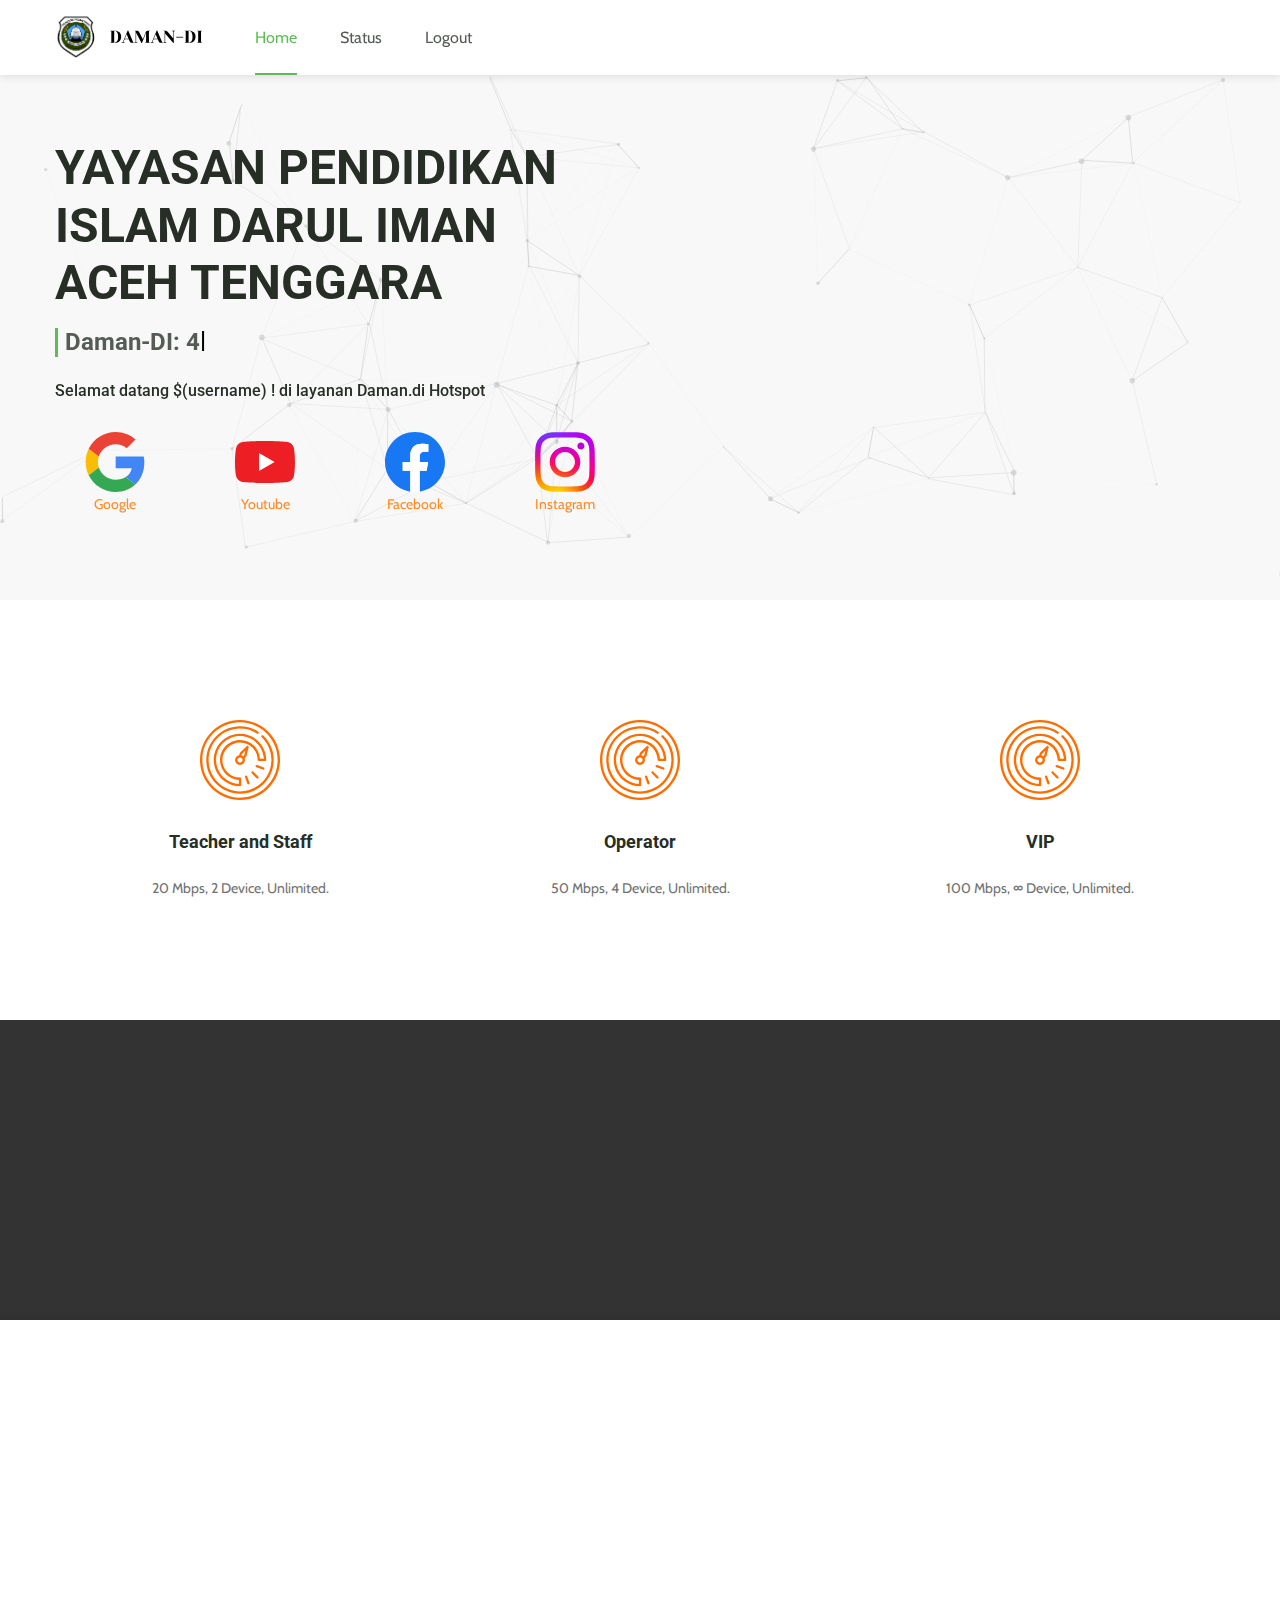
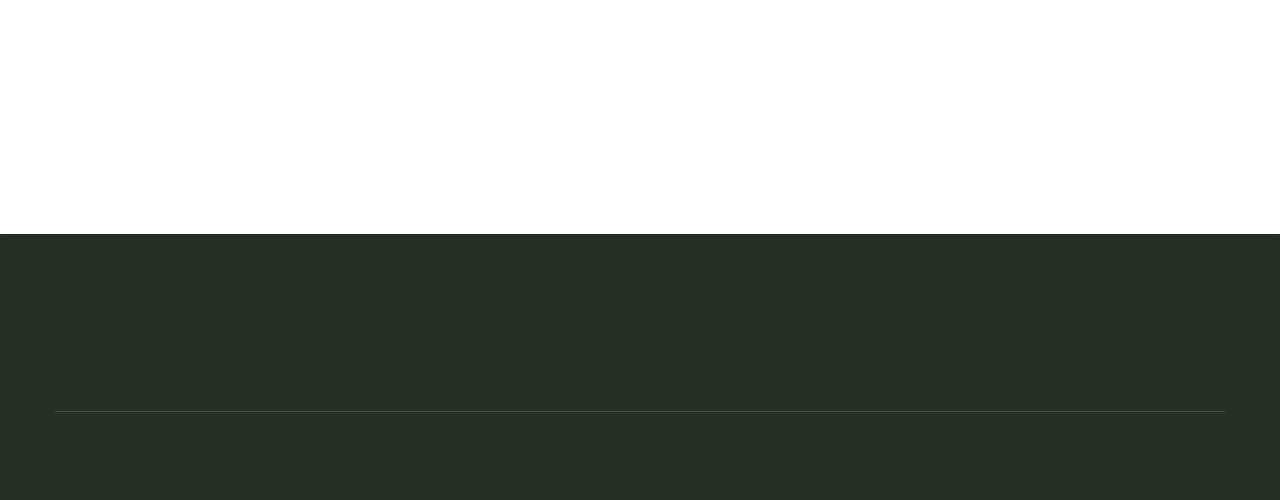
==== alogin.html @ 24079091 "daman 10" ====
﻿<!DOCTYPE html>
<html lang="en">

<head>
    <meta charset="utf-8">
    <meta name="viewport" content="width=device-width, initial-scale=1, shrink-to-fit=no">
    <title>Daman.di</title>
    <link rel="shortcut icon" type="image/svg" href="favicon.svg">
    <link href="https://fonts.googleapis.com/css?family=Cabin:400,400i,500i,700%7CRoboto:400,500,700" rel="stylesheet">
    <link rel="stylesheet" href="css\bootstrap.min.css">
    <link rel="stylesheet" href="plugins\swiper\swiper.min.css">
    <link rel="stylesheet" href="plugins\magnific-popup\magnific-popup.min.css">
    <link rel="stylesheet" href="plugins\color-switcher\color-switcher.css">
    <link rel="stylesheet" href="css\style.css">
    <link rel="stylesheet" href="css\responsive.css">
    <link rel="stylesheet" href="css\colors\theme-color-1.css">
    <link rel="stylesheet" href="css\custom.css">
</head>
<!-- 
======================================================
created     : MusGun.it
situs       : -
whatsapp    : -
ig          : @musgun.it
====================================================== 
-->
<body>
    <div class="preLoader"></div>
    <header class="header">
        <div class="main-header">
            <div class="container">
                <div class="row align-items-center">
                    <div class="col-lg-2 col-md-3 col-sm-3 col-9">
                        <div class="logo" data-animate="fadeInUp" data-delay=".7">
                            <a href="login.html"> <img src="img/Daman- DI.svg" alt="Daman.di"> </a>
                        </div>
                    </div>
                    <div class="col-lg-7 col-md-5 col-sm-3 col-3">
                        <nav data-animate="fadeInUp" data-delay=".9">
                            <div class="header-menu">
                                <ul>
                                    <li class="active"><a href="login.html">Home</a></li>
                                    <li><a href="status.html">Status</a></li>
                                    <li><a href="logout.html?erase-cookie=true">Logout</a></li>
                                </ul>
                            </div>
                        </nav>
                    </div>
                </div>
            </div>
        </div>
    </header>
    <section class="position-relative bg-light pt-4 pb-4">
        <div id="particles_js"></div>
        <div class="container">
            <div class="row justify-content-between">
                <div class="col-lg-6">
                    <div class="banner-content">
                        <h1 data-animate="fadeInUp" data-delay="1.2">YAYASAN PENDIDIKAN ISLAM DARUL IMAN ACEH TENGGARA</h1>
                        <h2 data-animate="fadeInUp" data-delay="1.3"><span class="typed"></span></h2>
                        <h4 data-animate="fadeInUp" data-delay="1.3">Selamat datang $(username) ! di layanan Daman.di Hotspot</h4></br>
                    </div>
                    <div class="row" data-animate="fadeInUp" data-delay="1.4">
                        <div class="col-md-3 col-4">
                            <div class="form-group mb-0"><a href="http://google.com" target="_blank"><img class="iconbox-media-img" src="img/img-web/google.svg" alt="Google"><p align=center style="padding-bottom: 20px;">Google</p></a></div> 
                        </div> 
                        <div class="col-md-3 col-4">
                            <div class="form-group mb-0"><a href="http://youtube.com" target="_blank"><img class="iconbox-media-img" src="img/img-web/youtube.svg" alt="Youtube"><p align=center style="padding-bottom: 20px;">Youtube</p></a></div> 
                        </div> 
                        <div class="col-md-3 col-4">
                            <div class="form-group mb-0"><a href="http://facebook.com" target="_blank"><img class="iconbox-media-img" src="img/img-web/facebook.svg" alt="Facebook"><p align=center style="padding-bottom: 20px;">Facebook</p></a></div> 
                        </div> 
                        <!-- <div class="col-md-3 col-4">
                            <div class="form-group mb-0"><a href="http://tokopedia.com" target="_blank"><img class="iconbox-media-img" src="img/img-web/tokopedia.png" alt="Tokopedia"><p align=center style="padding-bottom: 20px;">Tokopedia</p></a></div> 
                        </div>  -->
                        <!-- <div class="col-md-3 col-4">
                            <div class="form-group mb-0"><a href="https://shopee.co.id" target="_blank"><img class="iconbox-media-img" src="img/img-web/shopee.png" alt="Shopee"><p align=center style="padding-bottom: 20px;">Shopee</p></a></div> 
                        </div>  -->
                        <!-- <div class="col-md-3 col-4">
                            <div class="form-group mb-0"><a href="https://wa.me/6282120215248?text=ping" target="_blank"><img class="iconbox-media-img" src="img/img-web/whatsapp.png" alt="Whatsapp"><p align=center style="padding-bottom: 20px;">Whatsapp</p></a></div> 
                        </div> -->
                        <!-- <div class="col-md-3 col-4">
                            <div class="form-group mb-0"><a href="http://twitter.com/" target="_blank"><img class="iconbox-media-img" src="img/img-web/twitter.png" alt="Twitter"><p align=center style="padding-bottom: 20px;">Twitter</p></a></div> 
                        </div>  -->
                        <div class="col-md-3 col-4">
                            <div class="form-group mb-0"><a href="http://www.instagram.com/alpuketmerah/" target="_blank"><img class="iconbox-media-img" src="img/img-web/instagram.svg" alt="Instagram"><p align=center style="padding-bottom: 20px;">Instagram</p></a></div> 
                        </div> 
                        <!-- <div class="col-md-3 col-4">
                            <div class="form-group mb-0"><a href="http://maps.google.com/" target="_blank"><img class="iconbox-media-img" src="img/img-web/maps.png" alt="Maps"><p align=center style="padding-bottom: 20px;">Maps</p></a></div> 
                        </div>  -->
                        <!-- <div class="col-md-3 col-4">
                            <div class="form-group mb-0"><a href="http://play.google.com/" target="_blank"><img class="iconbox-media-img" src="img/img-web/playstore.png" alt="Playstore"><p align=center style="padding-bottom: 20px;">Playstore</p></a></div> 
                        </div>  -->
                        <!-- <div class="col-md-3 col-4">
                            <div class="form-group mb-0"><a href="http://drive.google.com/" target="_blank"><img class="iconbox-media-img" src="img/img-web/drive.png" alt="Drive"><p align=center style="padding-bottom: 20px;">Drive</p></a></div> 
                        </div>  -->
                        <!-- <div class="col-md-3 col-4">
                            <div class="form-group mb-0"><a href="http://mail.google.com/" target="_blank"><img class="iconbox-media-img" src="img/img-web/gmail.png" alt="Gmail"><p align=center style="padding-bottom: 20px;">Gmail</p></a></div> 
                        </div> -->
                    </div>
                </div>
                <div class="col-lg-6 d-none d-lg-block ">
                    <div class="banner-image"> <img src="img\slide.svg" alt="" data-animate="fadeInUp" data-delay="1.4" data-depth="0.2"></div>
                </div>
            </div>
        </div>
    </section>
    <section class="pt-7 pb-5-5">
        <div class="container">
            <div class="row">
                <div class="col-md-4">
                    <div class="single-feature text-center" data-animate="fadeInUp" data-delay=".1"> <img src="img\icons\vpn.svg" alt="" data-no-retina="" class="svg">
                        <h3>Teacher and Staff</h3>
                        <p>20 Mbps, 2 Device, Unlimited.</p>
                    </div>
                </div>
                <div class="col-md-4">
                    <div class="single-feature text-center" data-animate="fadeInUp" data-delay=".3"> <img src="img\icons\vpn.svg" alt="" data-no-retina="" class="svg">
                        <h3>Operator</h3>
                        <p>50 Mbps, 4 Device, Unlimited.</p>
                    </div>
                </div>
                <div class="col-md-4">
                    <div class="single-feature text-center" data-animate="fadeInUp" data-delay=".5"> <img src="img\icons\vpn.svg" alt="" data-no-retina="" class="svg">
                        <h3>VIP</h3>
                        <p>100 Mbps, ∞ Device, Unlimited.</p>
                    </div>
                </div>
            </div>
        </div>
    </section>
    <section>
        <div class="services-title position-relative pt-7" data-bg-img="img/buildings.jpg">
            <div class="container">
                <div class="row justify-content-center">
                    <div class="col-xl-6 col-lg-8">
                        <div class="section-title text-center">
                            <h2 class="text-white" data-animate="fadeInUp" data-delay=".1">About</h2>
                            <p class="text-white" data-animate="fadeInUp" data-delay=".3">Daman-DI Hotspot.</p>
                        </div>
                    </div>
                </div>
            </div>
        </div>
        <div class="services-wrap bg-white position-relative pt-5 pb-5">
            <div class="container">
                <div class="row">
                    <div class="col-lg-3 col-md-4 col-sm-6">
                        <div class="single-service" data-animate="fadeInUp" data-delay=".05"> <img src="img\icons\security.svg" alt="" data-no-retina="" class="svg">
                            <h4>Perlindungan Privacy</h4>
                        </div>
                    </div>
                    <div class="col-lg-3 col-md-4 col-sm-6">
                        <div class="single-service" data-animate="fadeInUp" data-delay=".1"> <img src="img\icons\speed.svg" alt="" data-no-retina="" class="svg">
                            <h4>Streaming Tanpa Buffer</h4>
                        </div>
                    </div>
                    <div class="col-lg-3 col-md-4 col-sm-6">
                        <div class="single-service" data-animate="fadeInUp" data-delay=".15"> <img src="img\icons\device.svg" alt="" data-no-retina="" class="svg">
                            <h4>Akses VPN</h4>
                        </div>
                    </div>
                    <div class="col-lg-3 col-md-4 col-sm-6">
                        <div class="single-service" data-animate="fadeInUp" data-delay=".2"> <img src="img\icons\internet.svg" alt="" data-no-retina="" class="svg">
                            <h4>Koneksi Internet Terenkripsi</h4>
                        </div>
                    </div>
                    <div class="col-lg-3 col-md-4 col-sm-6">
                        <div class="single-service" data-animate="fadeInUp" data-delay=".25"> <img src="img\icons\network.svg" alt="" data-no-retina="" class="svg">
                            <h4>Jangkauan Wireless Luas</h4>
                        </div>
                    </div>
                    <div class="col-lg-3 col-md-4 col-sm-6">
                        <div class="single-service" data-animate="fadeInUp" data-delay=".3"> <img src="img\icons\virus.svg" alt="" data-no-retina="" class="svg">
                            <h4>Block Konten Malicious</h4>
                        </div>
                    </div>
                    <div class="col-lg-3 col-md-4 col-sm-6">
                        <div class="single-service" data-animate="fadeInUp" data-delay=".35"> <img src="img\icons\bandwidth.svg" alt="" data-no-retina="" class="svg">
                            <h4>Unlimited Bandwidth</h4>
                        </div>
                    </div>
                    <div class="col-lg-3 col-md-4 col-sm-6">
                        <div class="single-service" data-animate="fadeInUp" data-delay=".45"> <img src="img\icons\website.svg" alt="" data-no-retina="" class="svg">
                            <h4>Block Konten Negatif</h4>
                        </div>
                    </div>
                    </div>
                </div>
                <div class="roboto text-center font-weight-medium" data-animate="fadeInUp" data-delay=".65">
                    <p>Jika ada pertanyaan silakan dm instagram <a href="https://www.instagram.com/musgun.it/?hl=id" target="_blank">@musgun.it</a> atau
                        <br>Whatsapp <a href="https://wa.me/6281361484242?text=ping" target="_blank">(+62) 81-361-484-242</a></p><p>!!! Jangan Bagikan informasi login (username/password) anda kepada orang lain !!!</p>
                        
                </div>
            </div>
        </div>
    </section>
    <!-- <section class="pricing-plans pt-7 pb-7">
        <div class="container">
            <div class="row">
                <div class="col-lg-5">
                    <div class="section-title">
                        <h2 data-animate="fadeInUp" data-delay=".1">Harga Paket</h2>
                    </div>
                </div>
            </div>
            <div class="row align-items-center">
                <div class="col-lg-5">
                    <div class="pricing-features">
                        <h3 class="cabin" data-animate="fadeInUp" data-delay=".5">The features included with this pricing plan. let’s see what features will you getting.</h3>
                        <ul class="list-unstyled list-item clearfix">
                            <li data-animate="fadeInUp" data-delay=".1"><i class="fas fa-check-circle"></i>Unlimited bandwidth</li>
                            <li data-animate="fadeInUp" data-delay=".15"><i class="fas fa-check-circle"></i>Full Speed</li>
                            <li data-animate="fadeInUp" data-delay=".2"><i class="fas fa-check-circle"></i>Customer Support</li>
                            <li data-animate="fadeInUp" data-delay=".25"><i class="fas fa-check-circle"></i>Easy To Use</li>
                            <li data-animate="fadeInUp" data-delay=".3"><i class="fas fa-check-circle"></i>P2P Akses</li>
                            <li data-animate="fadeInUp" data-delay=".35"><i class="fas fa-check-circle"></i>Double encryption</li>
                        </ul>
                    </div>
                </div>
                <div class="col-lg-7">
                    <div class="pricing-slides text-center">
                        <div class="swiper-container pricing-slider">
                            <div class="swiper-wrapper">
                                <div class="swiper-slide single-pricing-slide">
                                    <div class="single-pricing-plan"> <img src="img\icons\startup.svg" alt="" data-no-retina="" class="svg">
                                        <h4>Bronze</h4> <span class="time roboto">One Month Plan</span> <strong class="roboto">Rp 50K <sub>/bulan</sub></strong>
                                        <p>Harga <span>Rp 50K</span> Per bulan
                                            <br>Garansi 7 Hari Uang Kembali</p> <a href="#" class="btn btn-primary">Get This Plan</a></div>
                                </div>
                                <div class="swiper-slide single-pricing-slide">
                                    <div class="single-pricing-plan"> <img src="img\icons\enterprise.svg" alt="" data-no-retina="" class="svg">
                                        <h4>Silver</h4> <span class="time roboto">One Month Plan</span> <strong class="roboto">Rp 100K <sub>/bulan</sub></strong>
                                        <p>Harga <span>Rp 100K/span> Per bulan
                                            <br>Garansi 7 Hari Uang Kembali</p> <a href="#" class="btn btn-primary">Get This Plan</a></div>
                                </div>
                                <div class="swiper-slide single-pricing-slide">
                                    <div class="single-pricing-plan"> <img src="img\icons\bandwidth.svg" alt="" data-no-retina="" class="svg">
                                        <h4>Gold</h4> <span class="time roboto">One Month Plan</span> <strong class="roboto">Rp 150K <sub>/bulan</sub></strong>
                                        <p>Harga <span>Rp 150K</span> Per bulan
                                            <br>Garansi 7 Hari Uang Kembali</p> <a href="#" class="btn btn-primary">Get This Plan</a></div>
                                </div>
                            </div>
                        </div>
                        <div class="swiper-pagination pricing-pagination position-static"></div>
                    </div>
                </div>
            </div>
        </div>
    </section> -->
    <!-- <section class="pt-7 pb-7 bg-light">
        <div class="container">
            <div class="section-title text-center">
                <h2 data-animate="fadeInUp" data-delay=".1">Testimoni Client</h2></div>
            <div class="swiper-container review-slider">
                <div class="swiper-wrapper">
                    <div class="swiper-slide single-review-slide">
                        <h4>Amoeba <i class="fas fa-star"></i> <i class="fas fa-star"></i> <i class="fas fa-star"></i> <i class="fas fa-star"></i> <i class="fas fa-star"></i></h4> <span>Jakarta Pusat</span>
                        <p>Akses Internet Cepat tanpa buffer.</p>
                    </div>
                    <div class="swiper-slide single-review-slide">
                        <h4>Molusca <i class="fas fa-star"></i> <i class="fas fa-star"></i> <i class="fas fa-star"></i> <i class="fas fa-star"></i> <i class="fas fa-star"></i></h4> <span>Jakarta Utara</span>
                        <p>Internet Unlimited bebas download apa saja.</p>
                    </div>
                    <div class="swiper-slide single-review-slide">
                        <h4>Ganggang <i class="fas fa-star"></i> <i class="fas fa-star"></i> <i class="fas fa-star"></i> <i class="fas fa-star"></i> <i class="fas fa-star"></i></h4> <span>Jakarta Selatan</span>
                        <p>Main game lancar tanpa lag.</p>
                    </div>
                    <div class="swiper-slide single-review-slide">
                        <h4>Porifera <i class="fas fa-star"></i> <i class="fas fa-star"></i> <i class="fas fa-star"></i> <i class="fas fa-star"></i> <i class="fas fa-star"></i></h4> <span>Jakarta Barat</span>
                        <p>Pelayanan cepat gak perlu nunggu lama.</p>
                    </div>
                    <div class="swiper-slide single-review-slide">
                        <h4>Annelida <i class="fas fa-star"></i> <i class="fas fa-star"></i> <i class="fas fa-star"></i> <i class="fas fa-star"></i> <i class="fas fa-star"></i></h4> <span>Jakarta Timur</span>
                        <p>Layanan paling oke, support 24jam.</p>
                    </div>
                </div>
            </div>
            <div class="swiper-pagination review-pagination position-static"></div>
        </div>
    </section> -->
    <footer class="main-footer bg-primary pt-2">
        <div class="container">
            <div class="row" style="text-align: center;">
                <div class="col-md-12">
                    <div class="footer-info">
                        <h3 class="text-white" data-animate="fadeInUp" data-delay="0">Kontak</h3>
                        <ul class="footer-contacts list-unstyled">
                            <!-- <p data-animate="fadeInUp" data-delay=".1">telp: <a href="tel:+6281211326207" target="_blank">(+62) 81-211-326-207</a> , <a href="tel:+6282120215248">(+62) 82-120-215-248</a></p> -->
                            <p data-animate="fadeInUp" data-delay=".15">email: <a href="mailto:ponpes.daruliman91@gmail.com" target="_blank">ponpes.daruliman91@gmail.com</a></p>
                            <p data-animate="fadeInUp" data-delay=".2">alamat: <a href="https://maps.app.goo.gl/GJ2GsuvTxB2mQ2kz9" target="_blank">Jl. Kelapa Gading - Lawe Sumur No.10, Terutung Megara Baru, Kec. Lawe Sumur, Kabupaten Aceh Tenggara, Aceh 24671</a></p>
                        </ul>
                        <ul class="social-links list-inline mb-0">
                            <li data-animate="fadeInUp" data-delay=".25"><a href="https://www.facebook.com/people/Darul-Iman-Boarding-School/100057145522911/" target="_blank"><i class="fab fa-facebook-f"></i></a></li>
                            <!-- <li data-animate="fadeInUp" data-delay=".3"><a href="#" target="_blank"><i class="fab fa-twitter"></i></a></li>
                            <li data-animate="fadeInUp" data-delay=".35"><a href="#" target="_blank"><i class="fab fa-google-plus-g"></i></a></li>
                            <li data-animate="fadeInUp" data-delay=".4"><a href="#" target="_blank"><i class="fab fa-linkedin-in"></i></a></li>
                            <li data-animate="fadeInUp" data-delay=".45"><a href="#" target="_blank"><i class="fas fa-rss"></i></a></li> -->
                            <li data-animate="fadeInUp" data-delay=".5"><a href="https://www.instagram.com/pesantren_daruliman/" target="_blank"><i class="fab fa-instagram"></i></a></li>
                        </ul>
                    </div>
                </div>
            </div>
            <div class="bottom-footer">
                <div class="row">
                    <div class="col-md-5 order-last order-md-first">
                        <p class="copyright" data-animate="fadeInDown" data-delay=".85">&copy; Copyright 2024 <a href="https://github.com/MusGun/Darul-Iman-HotspotLoginPage">MusGun</a></p>
                    </div>
                    <div class="col-md-7 order-first order-md-last">
                        <ul class="footer-menu list-inline text-md-right mb-md-0" data-animate="fadeInDown" data-delay=".95">
                            <!-- <li><a href="#">Afilliate</a></li>
                            <li>|</li>
                            <li><a href="#">Privacy Policy</a></li>
                            <li>|</li> -->
                            <li><a href="Readme.txt">Logs</a></li>
                        </ul>
                    </div>
                </div>
            </div>
        </div>
    </footer>
    <div class="back-to-top">
        <a href="#"> <i class="fas fa-arrow-up"></i></a>
    </div>
    <script src="js\jquery-3.2.1.min.js"></script>
    <script>
        FontAwesomeConfig = {
            searchPseudoElements: true
        };
    </script>
    <script src="js\fontawesome-all.min.js"></script>
    <script src="js\bootstrap.bundle.min.js"></script>
    <script src="plugins\typed.js\typed.min.js"></script>
    <script src="plugins\waypoints\jquery.waypoints.min.js"></script>
    <script src="plugins\waypoints\sticky.min.js"></script>
    <script src="plugins\swiper\swiper.min.js"></script>
    <script src="plugins\particles.js\particles.min.js"></script>
    <script src="plugins\particles.js\particles.settings.js"></script>
    <script src="plugins\magnific-popup\jquery.magnific-popup.min.js"></script>
    <script src="plugins\parsley\parsley.min.js"></script>
    <script src="plugins\parallax\parallax.min.js"></script>
    <script src="plugins\retinajs\retina.min.js"></script>
    <script src="js\menu.min.js"></script>
    <script src="js\scripts.js"></script>
    <script src="js\custom.js"></script>
    <!-- <script type="text/javascript">
        var Tawk_API=Tawk_API||{}, Tawk_LoadStart=new Date();
        (function(){
        var s1=document.createElement("script"),s0=document.getElementsByTagName("script")[0];
        s1.async=true;
        s1.src='https://embed.tawk.to/5c33568c280f3649d4f3f644/default';
        s1.charset='UTF-8';
        s1.setAttribute('crossorigin','*');
        s0.parentNode.insertBefore(s1,s0);
        })();
    </script> -->
</body>

</html>
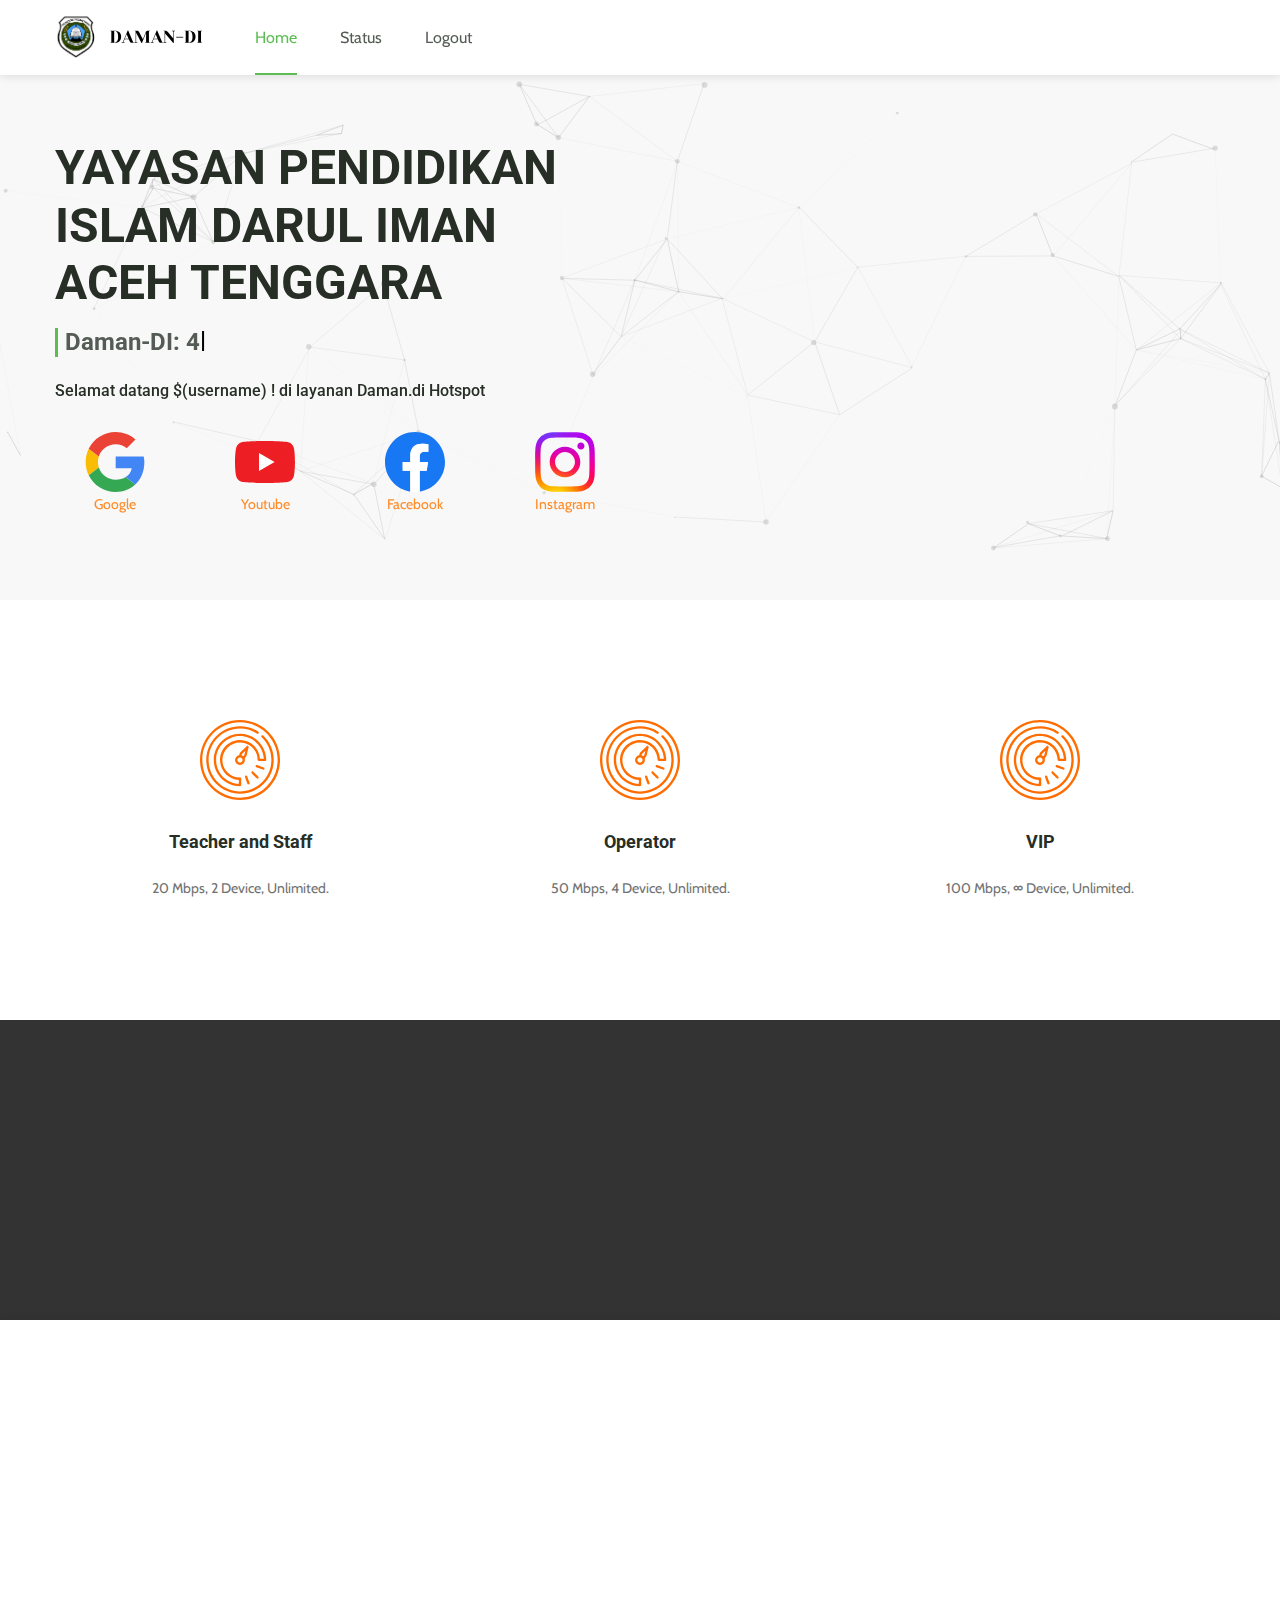
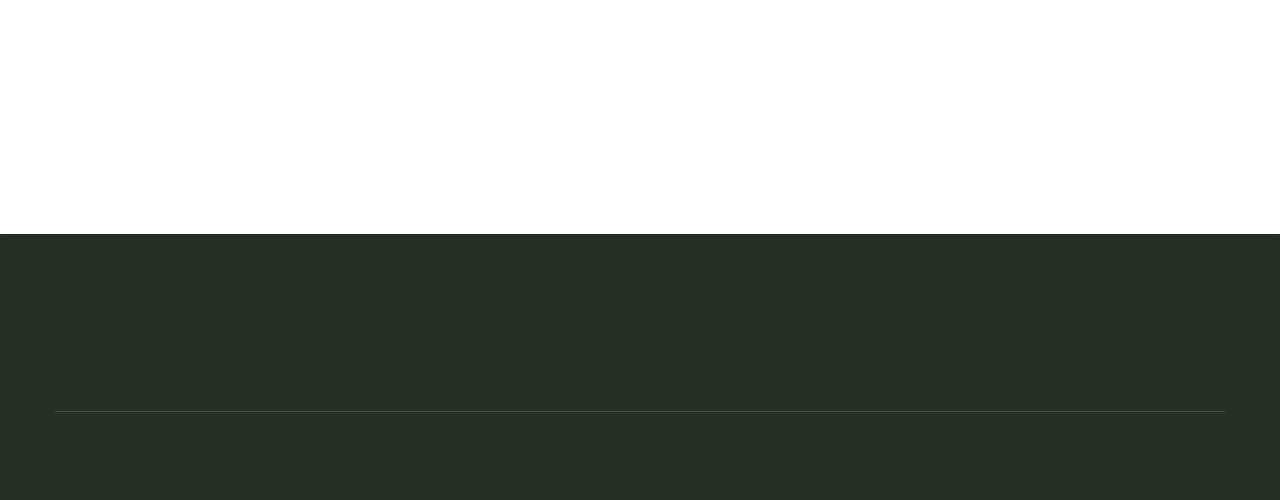
==== commit 365ebeb4: "daman 10" ====
--- a/alogin.html
+++ b/alogin.html
@@ -32,7 +32,7 @@
                 <div class="row align-items-center">
                     <div class="col-lg-2 col-md-3 col-sm-3 col-9">
                         <div class="logo" data-animate="fadeInUp" data-delay=".7">
-                            <a href="login.html"> <img src="img/Daman- DI.svg" alt="Daman.di"> </a>
+                            <a href="login.html"> <img src="img/logo.svg" alt="Daman.di"> </a>
                         </div>
                     </div>
                     <div class="col-lg-7 col-md-5 col-sm-3 col-3">
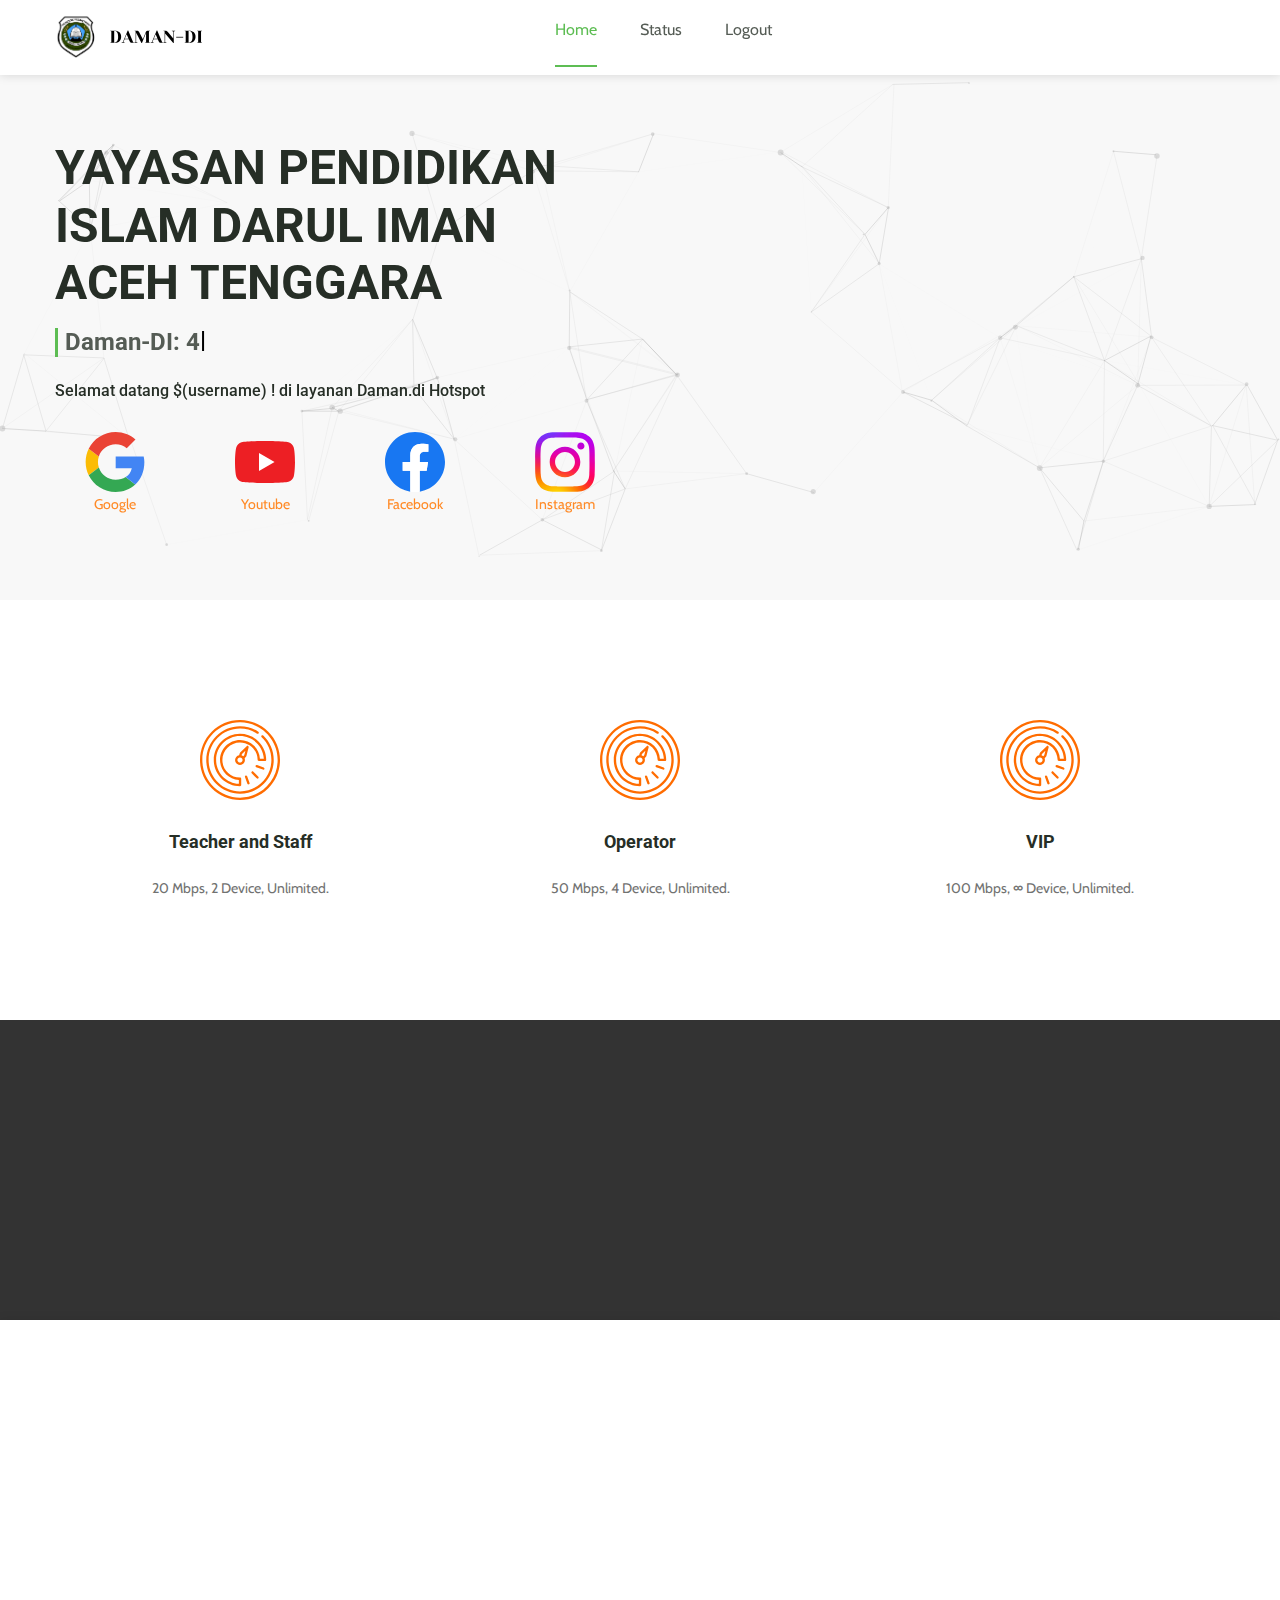
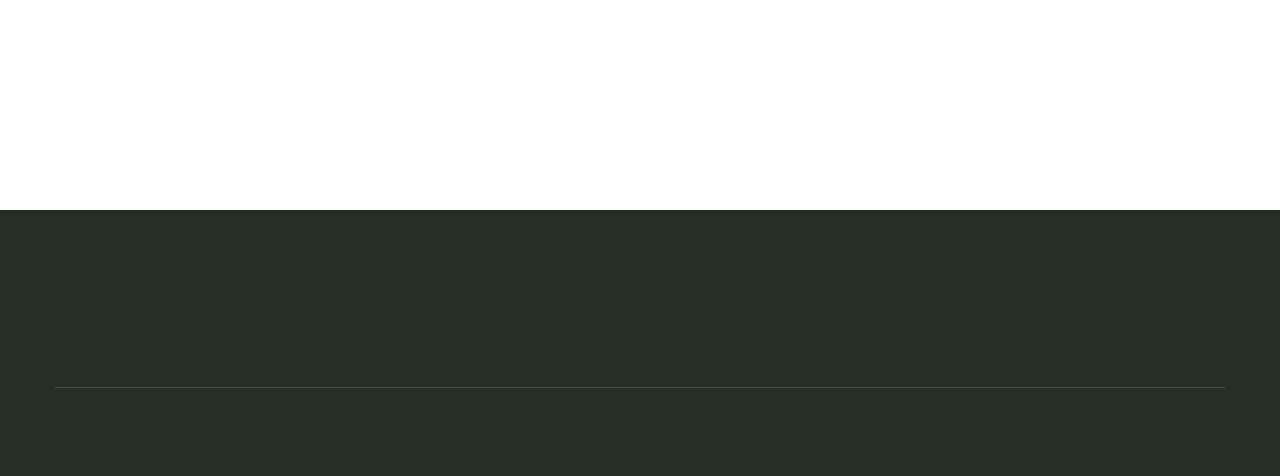
==== commit b1f30afc: "daman final 1" ====
--- a/alogin.html
+++ b/alogin.html
@@ -4,6 +4,10 @@
 <head>
     <meta charset="utf-8">
     <meta name="viewport" content="width=device-width, initial-scale=1, shrink-to-fit=no">
+    <meta http-equiv="X-UA-Compatible" content="IE=edge">
+    <meta name="description" content="Daman-DI">
+    <meta name="keywords" content="Daman-DI">
+    <meta name="apple-mobile-web-app-capable" content="yes">
     <title>Daman.di</title>
     <link rel="shortcut icon" type="image/svg" href="favicon.svg">
     <link href="https://fonts.googleapis.com/css?family=Cabin:400,400i,500i,700%7CRoboto:400,500,700" rel="stylesheet">
@@ -29,7 +33,7 @@
     <header class="header">
         <div class="main-header">
             <div class="container">
-                <div class="row align-items-center">
+                <div class="row justify-content-between">
                     <div class="col-lg-2 col-md-3 col-sm-3 col-9">
                         <div class="logo" data-animate="fadeInUp" data-delay=".7">
                             <a href="login.html"> <img src="img/logo.svg" alt="Daman.di"> </a>
@@ -144,7 +148,7 @@
         </div>
         <div class="services-wrap bg-white position-relative pt-5 pb-5">
             <div class="container">
-                <div class="row">
+                <div class="row text-center">
                     <div class="col-lg-3 col-md-4 col-sm-6">
                         <div class="single-service" data-animate="fadeInUp" data-delay=".05"> <img src="img\icons\security.svg" alt="" data-no-retina="" class="svg">
                             <h4>Perlindungan Privacy</h4>
@@ -185,14 +189,15 @@
                             <h4>Block Konten Negatif</h4>
                         </div>
                     </div>
-                    </div>
-                </div>
-                <div class="roboto text-center font-weight-medium" data-animate="fadeInUp" data-delay=".65">
-                    <p>Jika ada pertanyaan silakan dm instagram <a href="https://www.instagram.com/musgun.it/?hl=id" target="_blank">@musgun.it</a> atau
-                        <br>Whatsapp <a href="https://wa.me/6281361484242?text=ping" target="_blank">(+62) 81-361-484-242</a></p><p>!!! Jangan Bagikan informasi login (username/password) anda kepada orang lain !!!</p>
-                        
-                </div>
-            </div>
+                </div>
+            </div>
+            <div class="roboto text-center font-weight-medium" data-animate="fadeInUp" data-delay=".65">
+                <p>Jika ada pertanyaan silakan dm instagram <a href="https://www.instagram.com/musgun.it/?hl=id" target="_blank">@musgun.it</a><!-- atau
+                    <br>Whatsapp <a href="https://wa.me/6281361484242?text=ping" target="_blank">(+62) 81-361-484-242</a></p>-->
+                <p>!!! Jangan Bagikan informasi login (username/password) anda kepada orang lain !!!</p>
+
+            </div>
+        </div>
         </div>
     </section>
     <!-- <section class="pricing-plans pt-7 pb-7">
@@ -304,7 +309,7 @@
             <div class="bottom-footer">
                 <div class="row">
                     <div class="col-md-5 order-last order-md-first">
-                        <p class="copyright" data-animate="fadeInDown" data-delay=".85">&copy; Copyright 2024 <a href="https://github.com/MusGun/Darul-Iman-HotspotLoginPage">MusGun</a></p>
+                        <p class="copyright" data-animate="fadeInDown" data-delay=".85">&copy; Copyright 2024 <a href="https://github.com/MusGun/Darul-Iman-HotspotLoginPage" target="_blank">Muslim Gunawan</a></p>
                     </div>
                     <div class="col-md-7 order-first order-md-last">
                         <ul class="footer-menu list-inline text-md-right mb-md-0" data-animate="fadeInDown" data-delay=".95">
@@ -312,7 +317,7 @@
                             <li>|</li>
                             <li><a href="#">Privacy Policy</a></li>
                             <li>|</li> -->
-                            <li><a href="Readme.txt">Logs</a></li>
+                            <li><a href="https://github.com/MusGun/Darul-Iman-HotspotLoginPage/blob/main/Readme.txt" target="_blank">Logs</a></li>
                         </ul>
                     </div>
                 </div>
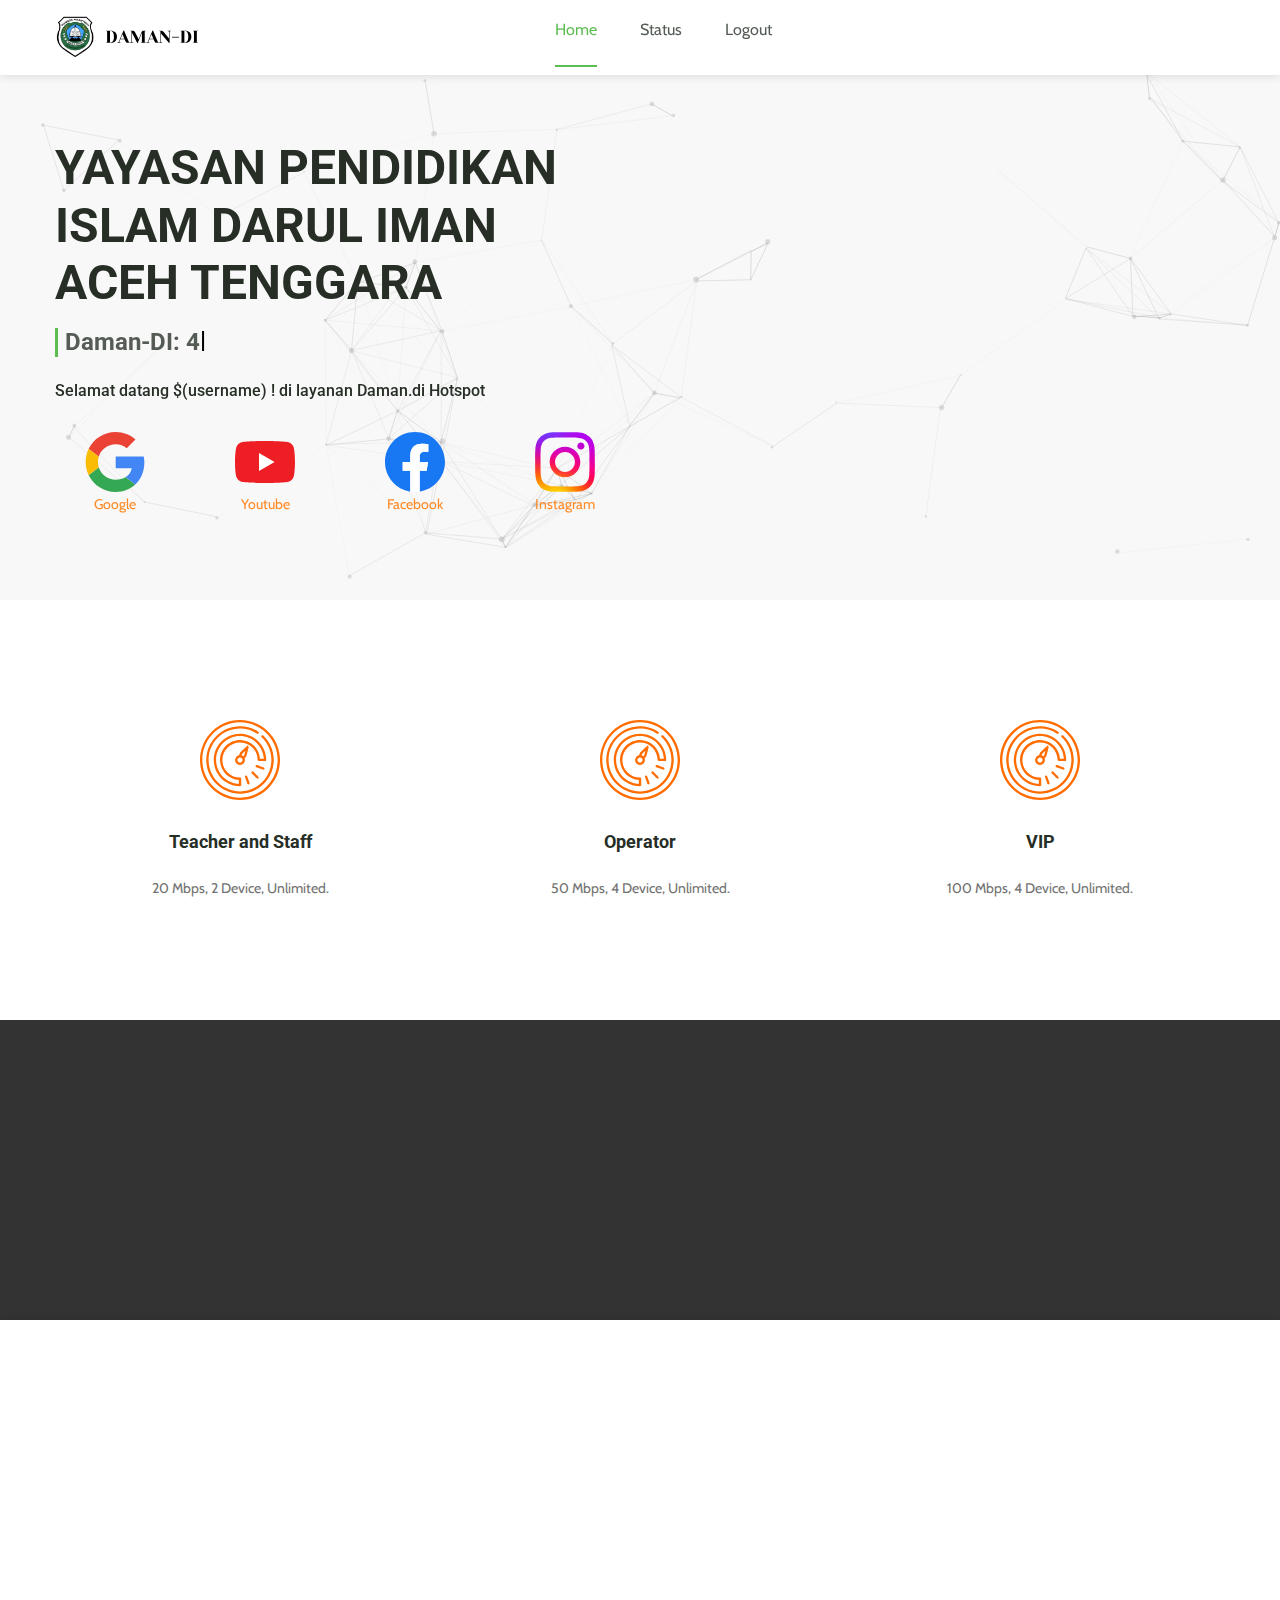
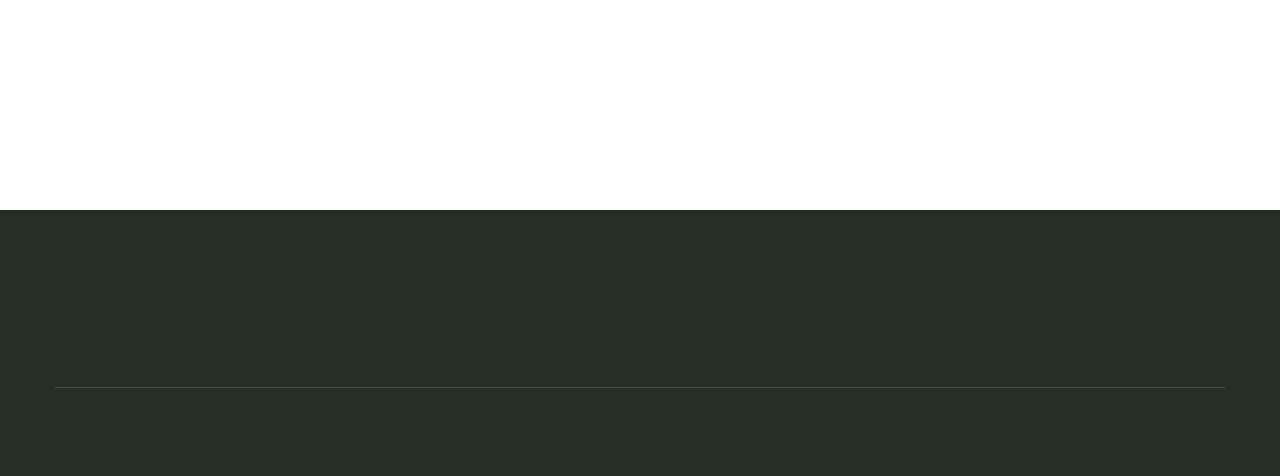
==== commit 7b5d4bb9: "daman final version" ====
--- a/alogin.html
+++ b/alogin.html
@@ -127,7 +127,7 @@
                 <div class="col-md-4">
                     <div class="single-feature text-center" data-animate="fadeInUp" data-delay=".5"> <img src="img\icons\vpn.svg" alt="" data-no-retina="" class="svg">
                         <h3>VIP</h3>
-                        <p>100 Mbps, ∞ Device, Unlimited.</p>
+                        <p>100 Mbps, 4 Device, Unlimited.</p>
                     </div>
                 </div>
             </div>
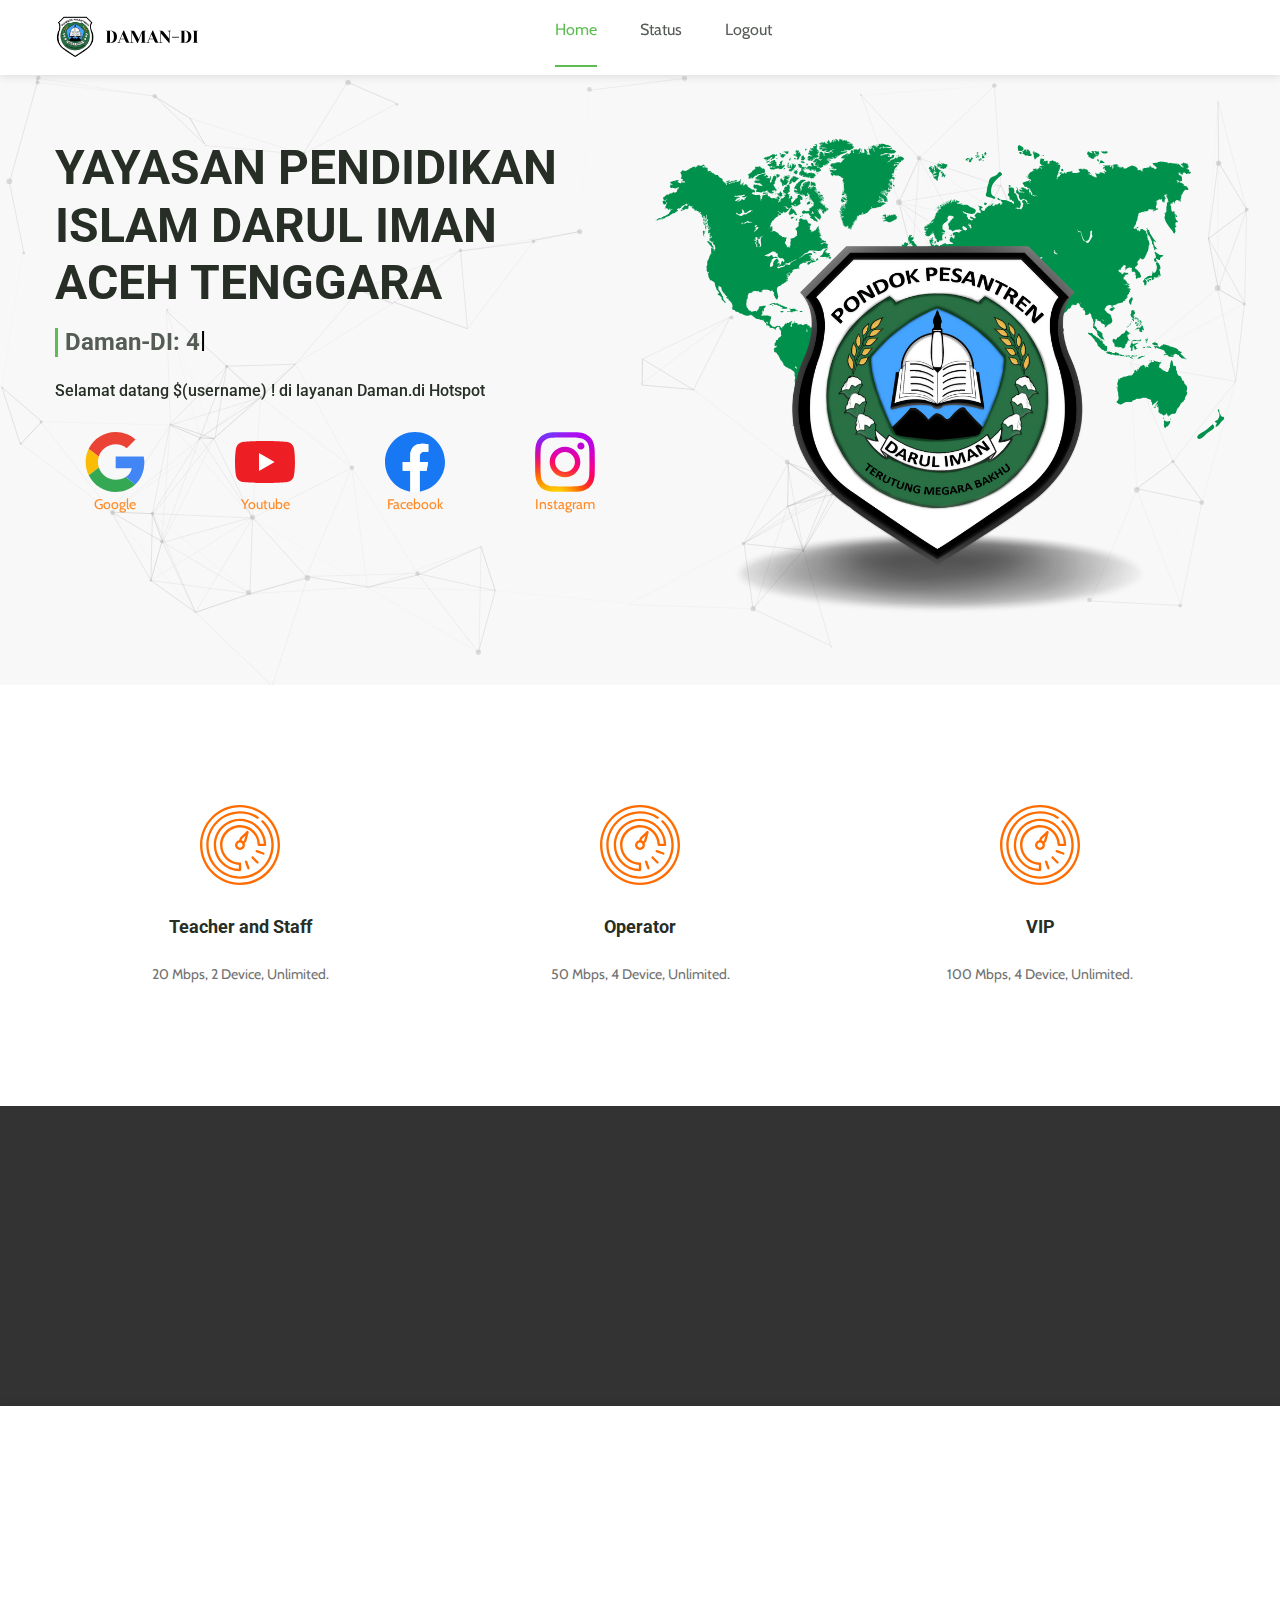
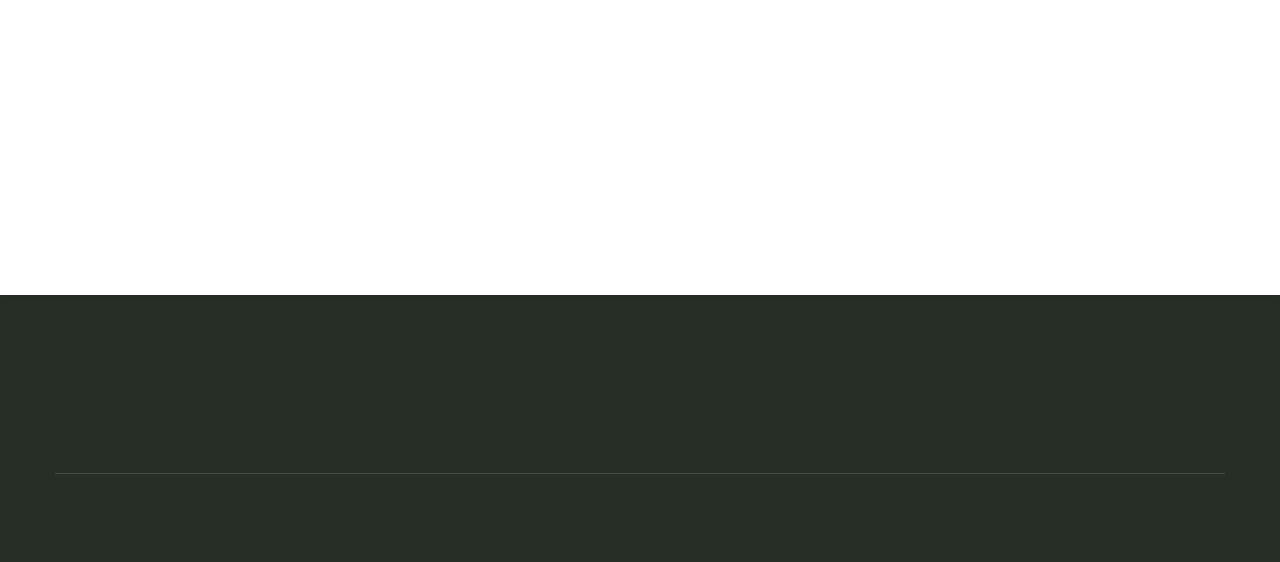
==== commit 09f302dc: "svg to png slide" ====
--- a/alogin.html
+++ b/alogin.html
@@ -104,7 +104,7 @@
                     </div>
                 </div>
                 <div class="col-lg-6 d-none d-lg-block ">
-                    <div class="banner-image"> <img src="img\slide.svg" alt="" data-animate="fadeInUp" data-delay="1.4" data-depth="0.2"></div>
+                    <div class="banner-image"> <img src="img\slide.png" alt="" data-animate="fadeInUp" data-delay="1.4" data-depth="0.2"></div>
                 </div>
             </div>
         </div>
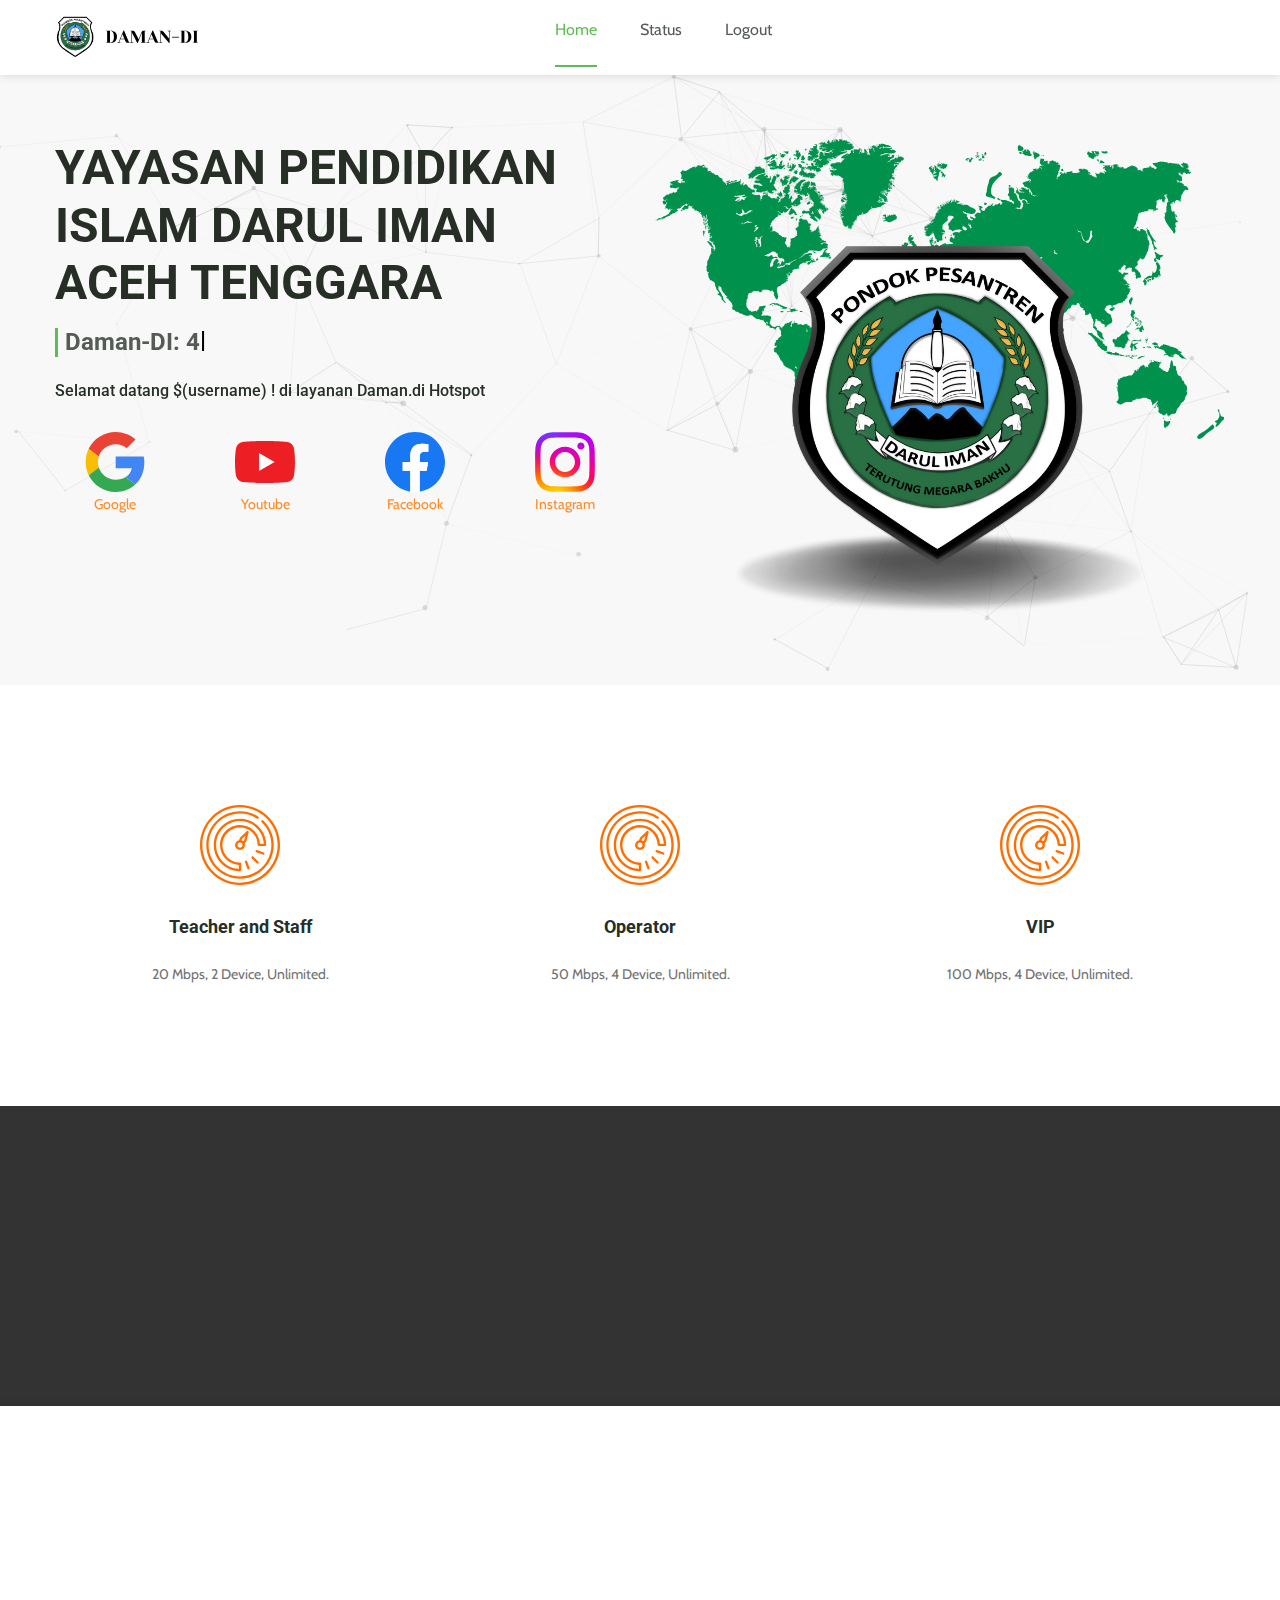
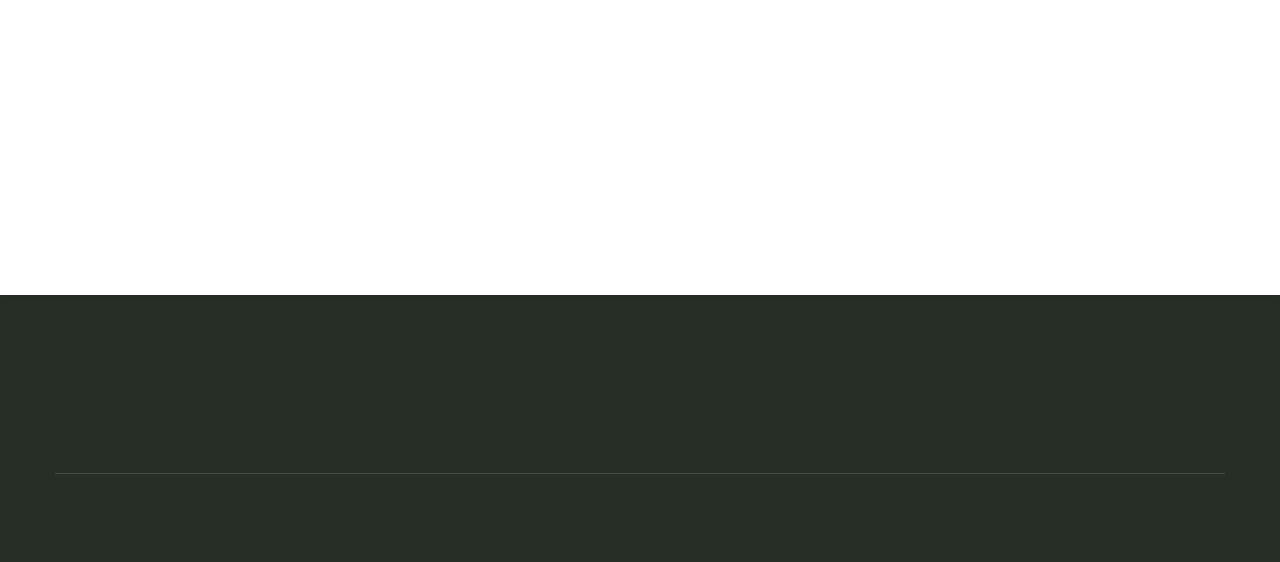
==== commit 08078b5f: "link" ====
--- a/alogin.html
+++ b/alogin.html
@@ -87,7 +87,7 @@
                             <div class="form-group mb-0"><a href="http://twitter.com/" target="_blank"><img class="iconbox-media-img" src="img/img-web/twitter.png" alt="Twitter"><p align=center style="padding-bottom: 20px;">Twitter</p></a></div> 
                         </div>  -->
                         <div class="col-md-3 col-4">
-                            <div class="form-group mb-0"><a href="http://www.instagram.com/alpuketmerah/" target="_blank"><img class="iconbox-media-img" src="img/img-web/instagram.svg" alt="Instagram"><p align=center style="padding-bottom: 20px;">Instagram</p></a></div> 
+                            <div class="form-group mb-0"><a href="http://www.instagram.com" target="_blank"><img class="iconbox-media-img" src="img/img-web/instagram.svg" alt="Instagram"><p align=center style="padding-bottom: 20px;">Instagram</p></a></div> 
                         </div> 
                         <!-- <div class="col-md-3 col-4">
                             <div class="form-group mb-0"><a href="http://maps.google.com/" target="_blank"><img class="iconbox-media-img" src="img/img-web/maps.png" alt="Maps"><p align=center style="padding-bottom: 20px;">Maps</p></a></div> 
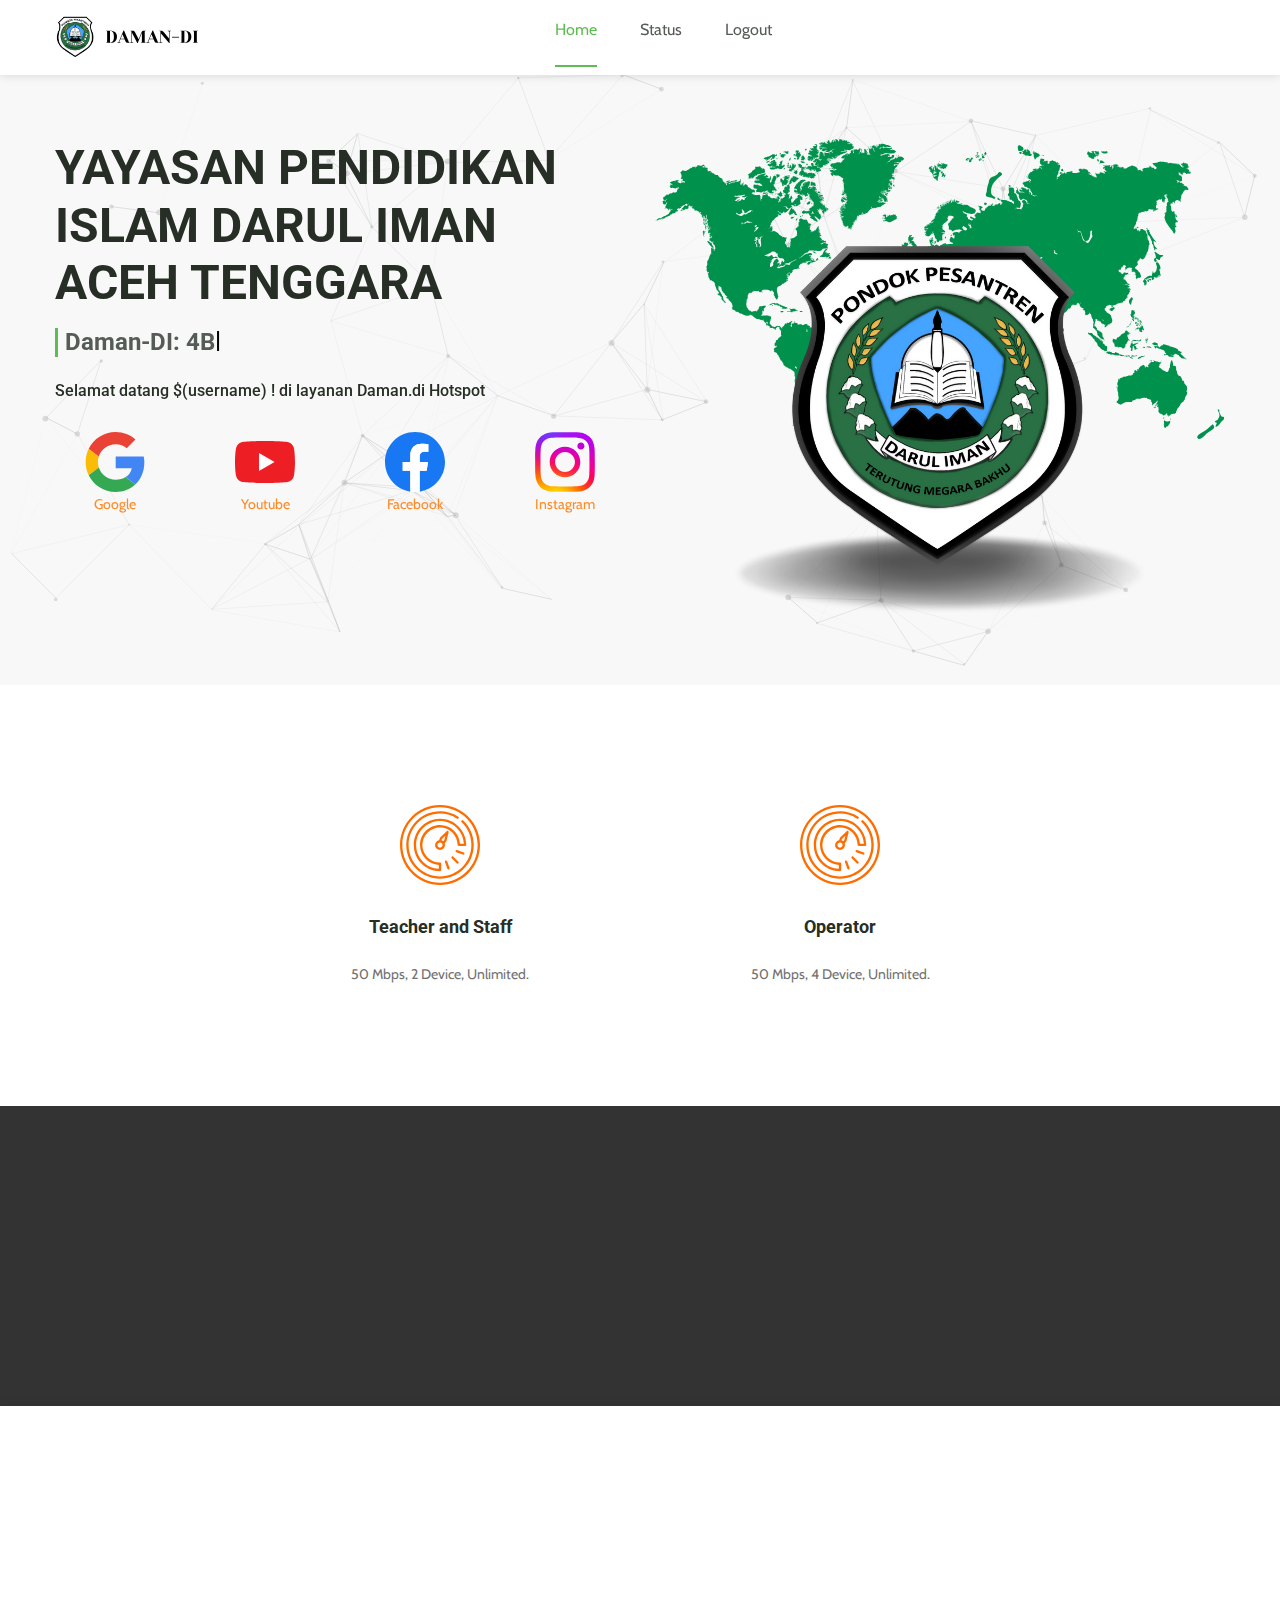
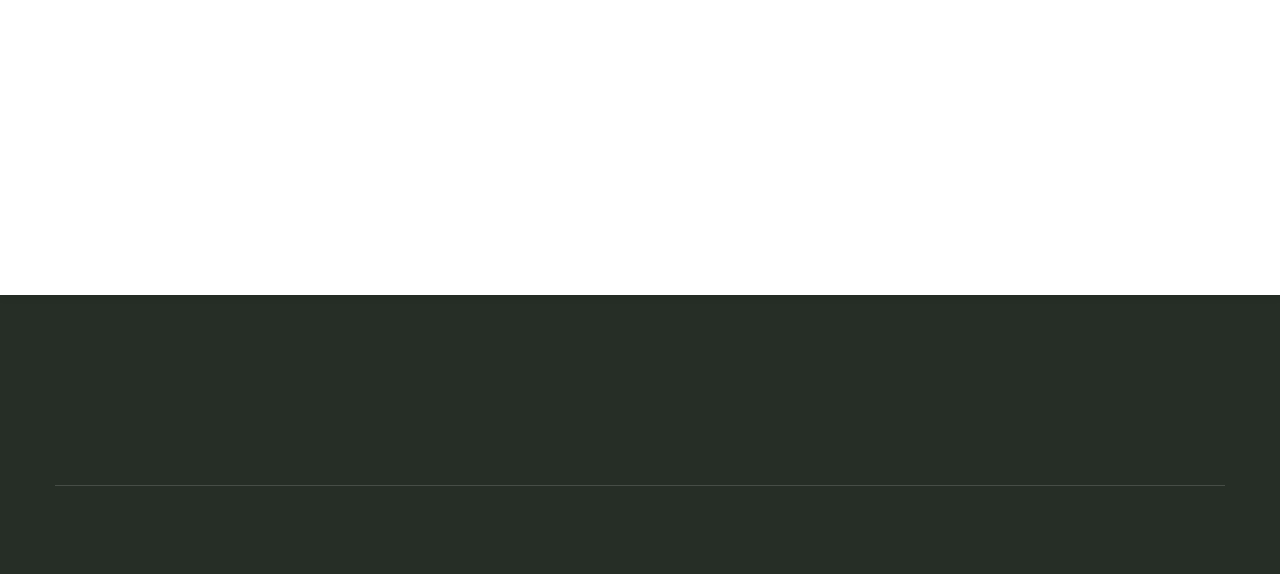
==== commit 14908779: "ya begitulah capek bet liat nya" ====
--- a/alogin.html
+++ b/alogin.html
@@ -111,11 +111,11 @@
     </section>
     <section class="pt-7 pb-5-5">
         <div class="container">
-            <div class="row">
+            <div class="row justify-content-center">
                 <div class="col-md-4">
                     <div class="single-feature text-center" data-animate="fadeInUp" data-delay=".1"> <img src="img\icons\vpn.svg" alt="" data-no-retina="" class="svg">
                         <h3>Teacher and Staff</h3>
-                        <p>20 Mbps, 2 Device, Unlimited.</p>
+                        <p>50 Mbps, 2 Device, Unlimited.</p>
                     </div>
                 </div>
                 <div class="col-md-4">
@@ -124,12 +124,12 @@
                         <p>50 Mbps, 4 Device, Unlimited.</p>
                     </div>
                 </div>
-                <div class="col-md-4">
+                <!-- <div class="col-md-4">
                     <div class="single-feature text-center" data-animate="fadeInUp" data-delay=".5"> <img src="img\icons\vpn.svg" alt="" data-no-retina="" class="svg">
                         <h3>VIP</h3>
                         <p>100 Mbps, 4 Device, Unlimited.</p>
                     </div>
-                </div>
+                </div> -->
             </div>
         </div>
     </section>
@@ -295,7 +295,7 @@
                             <p data-animate="fadeInUp" data-delay=".15">email: <a href="mailto:ponpes.daruliman91@gmail.com" target="_blank">ponpes.daruliman91@gmail.com</a></p>
                             <p data-animate="fadeInUp" data-delay=".2">alamat: <a href="https://maps.app.goo.gl/GJ2GsuvTxB2mQ2kz9" target="_blank">Jl. Kelapa Gading - Lawe Sumur No.10, Terutung Megara Baru, Kec. Lawe Sumur, Kabupaten Aceh Tenggara, Aceh 24671</a></p>
                         </ul>
-                        <ul class="social-links list-inline mb-0">
+                        <ul class="social-links list-inline mb-0 mb-2 fa-2x">
                             <li data-animate="fadeInUp" data-delay=".25"><a href="https://www.facebook.com/people/Darul-Iman-Boarding-School/100057145522911/" target="_blank"><i class="fab fa-facebook-f"></i></a></li>
                             <!-- <li data-animate="fadeInUp" data-delay=".3"><a href="#" target="_blank"><i class="fab fa-twitter"></i></a></li>
                             <li data-animate="fadeInUp" data-delay=".35"><a href="#" target="_blank"><i class="fab fa-google-plus-g"></i></a></li>
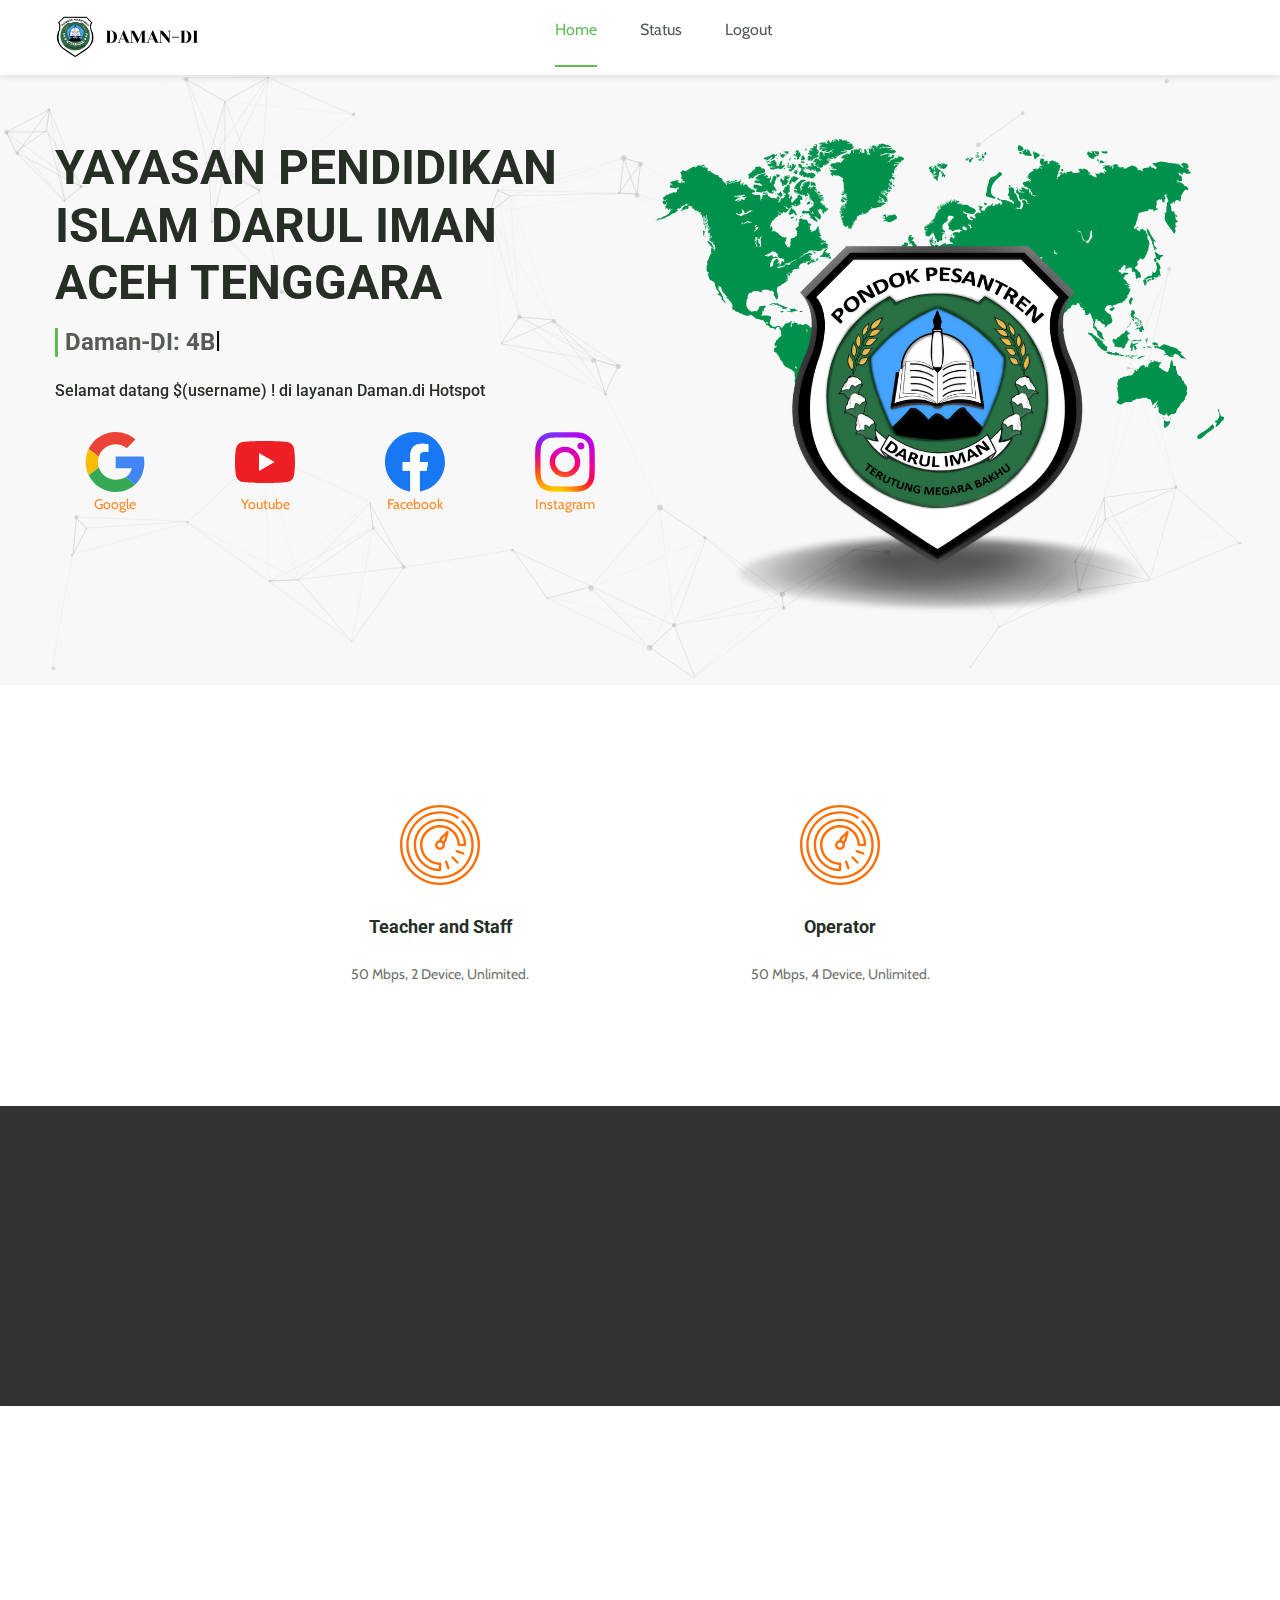
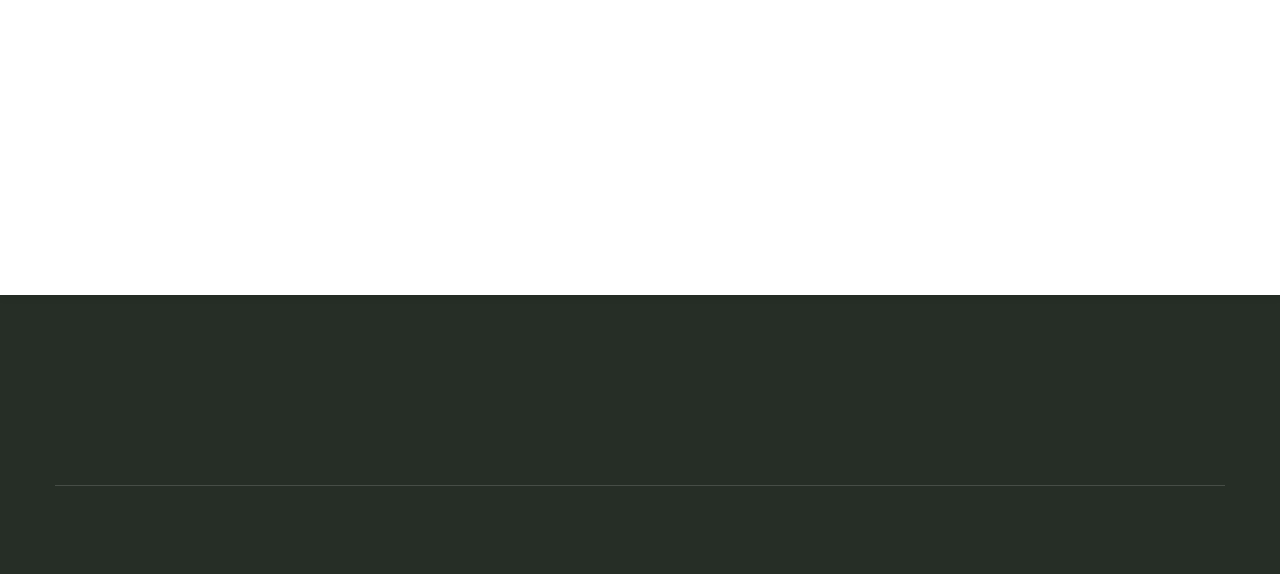
==== commit 02bbc825: "hemmm" ====
--- a/alogin.html
+++ b/alogin.html
@@ -72,7 +72,7 @@
                             <div class="form-group mb-0"><a href="http://youtube.com" target="_blank"><img class="iconbox-media-img" src="img/img-web/youtube.svg" alt="Youtube"><p align=center style="padding-bottom: 20px;">Youtube</p></a></div> 
                         </div> 
                         <div class="col-md-3 col-4">
-                            <div class="form-group mb-0"><a href="http://facebook.com" target="_blank"><img class="iconbox-media-img" src="img/img-web/facebook.svg" alt="Facebook"><p align=center style="padding-bottom: 20px;">Facebook</p></a></div> 
+                            <div class="form-group mb-0"><a href="https://www.facebook.com/people/Darul-Iman-Boarding-School/100057145522911/" target="_blank"><img class="iconbox-media-img" src="img/img-web/facebook.svg" alt="Facebook"><p align=center style="padding-bottom: 20px;">Facebook</p></a></div> 
                         </div> 
                         <!-- <div class="col-md-3 col-4">
                             <div class="form-group mb-0"><a href="http://tokopedia.com" target="_blank"><img class="iconbox-media-img" src="img/img-web/tokopedia.png" alt="Tokopedia"><p align=center style="padding-bottom: 20px;">Tokopedia</p></a></div> 
@@ -87,7 +87,7 @@
                             <div class="form-group mb-0"><a href="http://twitter.com/" target="_blank"><img class="iconbox-media-img" src="img/img-web/twitter.png" alt="Twitter"><p align=center style="padding-bottom: 20px;">Twitter</p></a></div> 
                         </div>  -->
                         <div class="col-md-3 col-4">
-                            <div class="form-group mb-0"><a href="http://www.instagram.com" target="_blank"><img class="iconbox-media-img" src="img/img-web/instagram.svg" alt="Instagram"><p align=center style="padding-bottom: 20px;">Instagram</p></a></div> 
+                            <div class="form-group mb-0"><a href="https://www.instagram.com/pesantren_daruliman/" target="_blank"><img class="iconbox-media-img" src="img/img-web/instagram.svg" alt="Instagram"><p align=center style="padding-bottom: 20px;">Instagram</p></a></div> 
                         </div> 
                         <!-- <div class="col-md-3 col-4">
                             <div class="form-group mb-0"><a href="http://maps.google.com/" target="_blank"><img class="iconbox-media-img" src="img/img-web/maps.png" alt="Maps"><p align=center style="padding-bottom: 20px;">Maps</p></a></div> 
